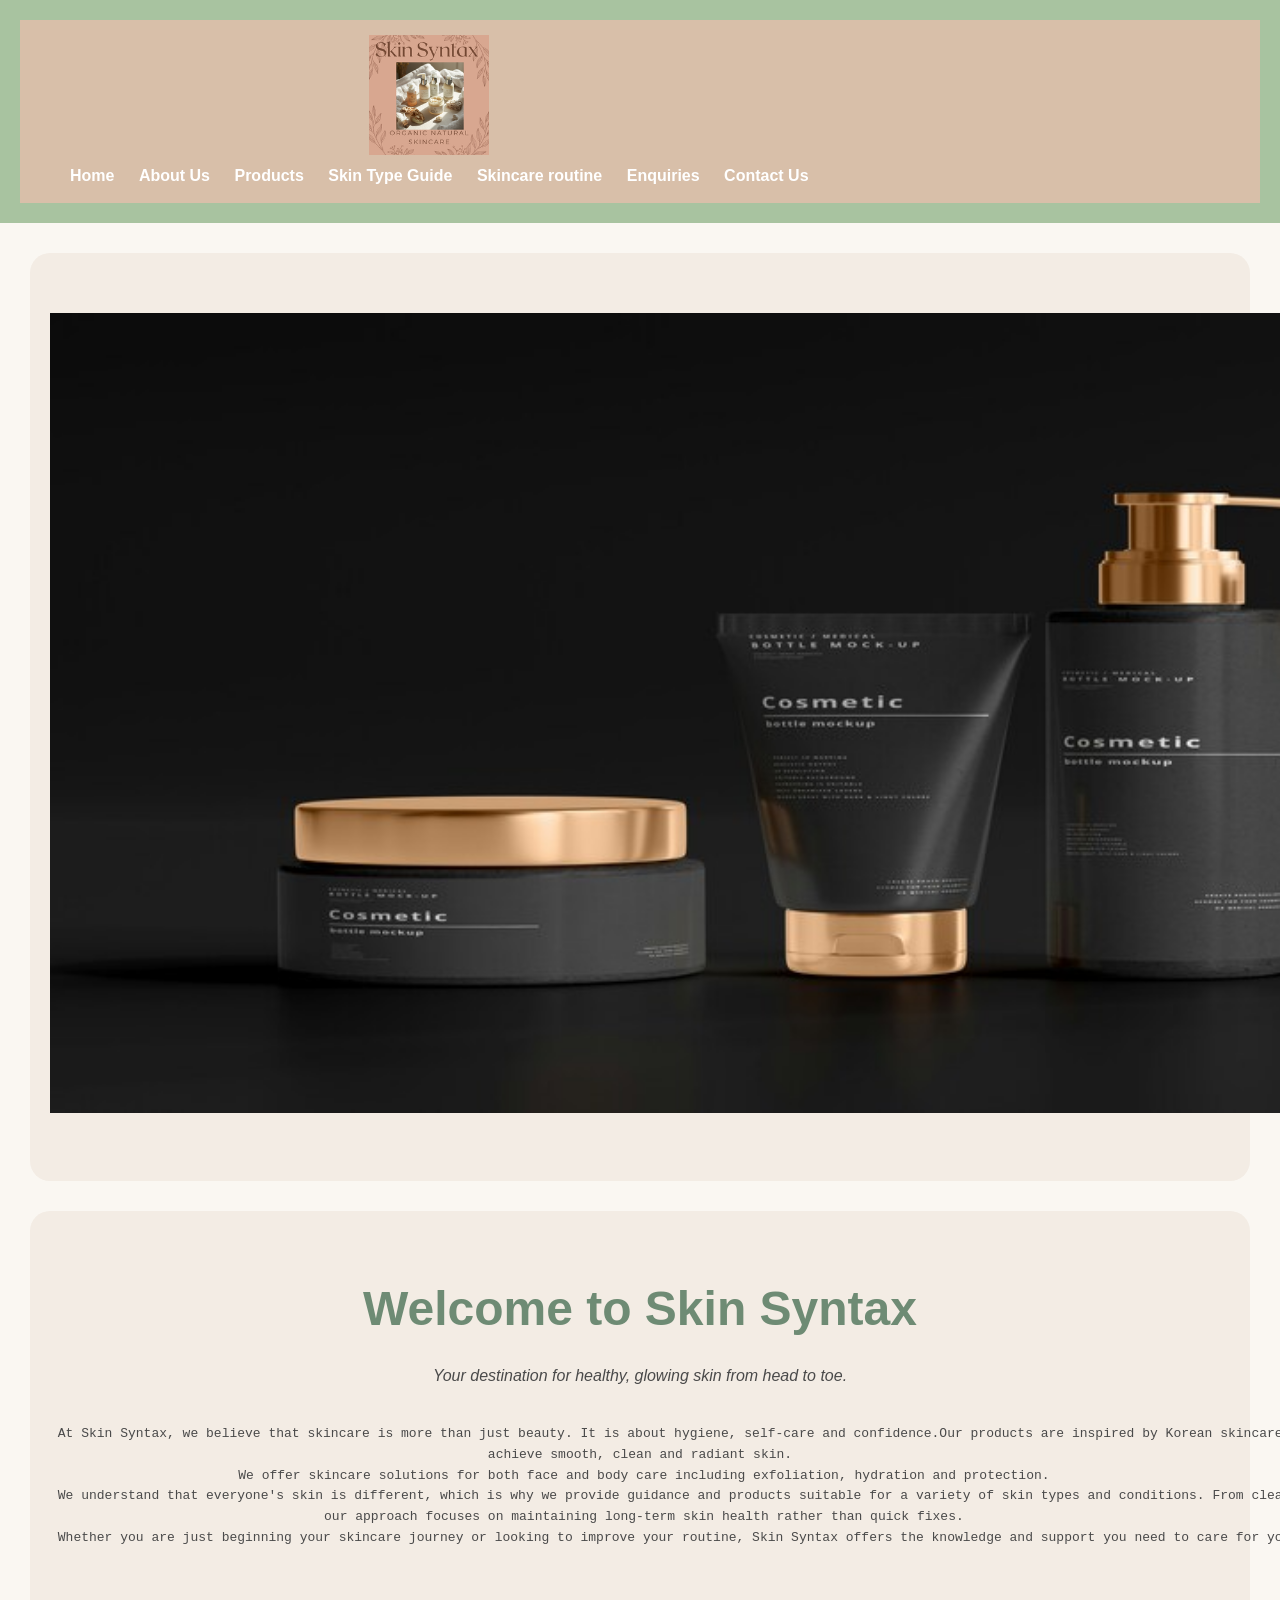
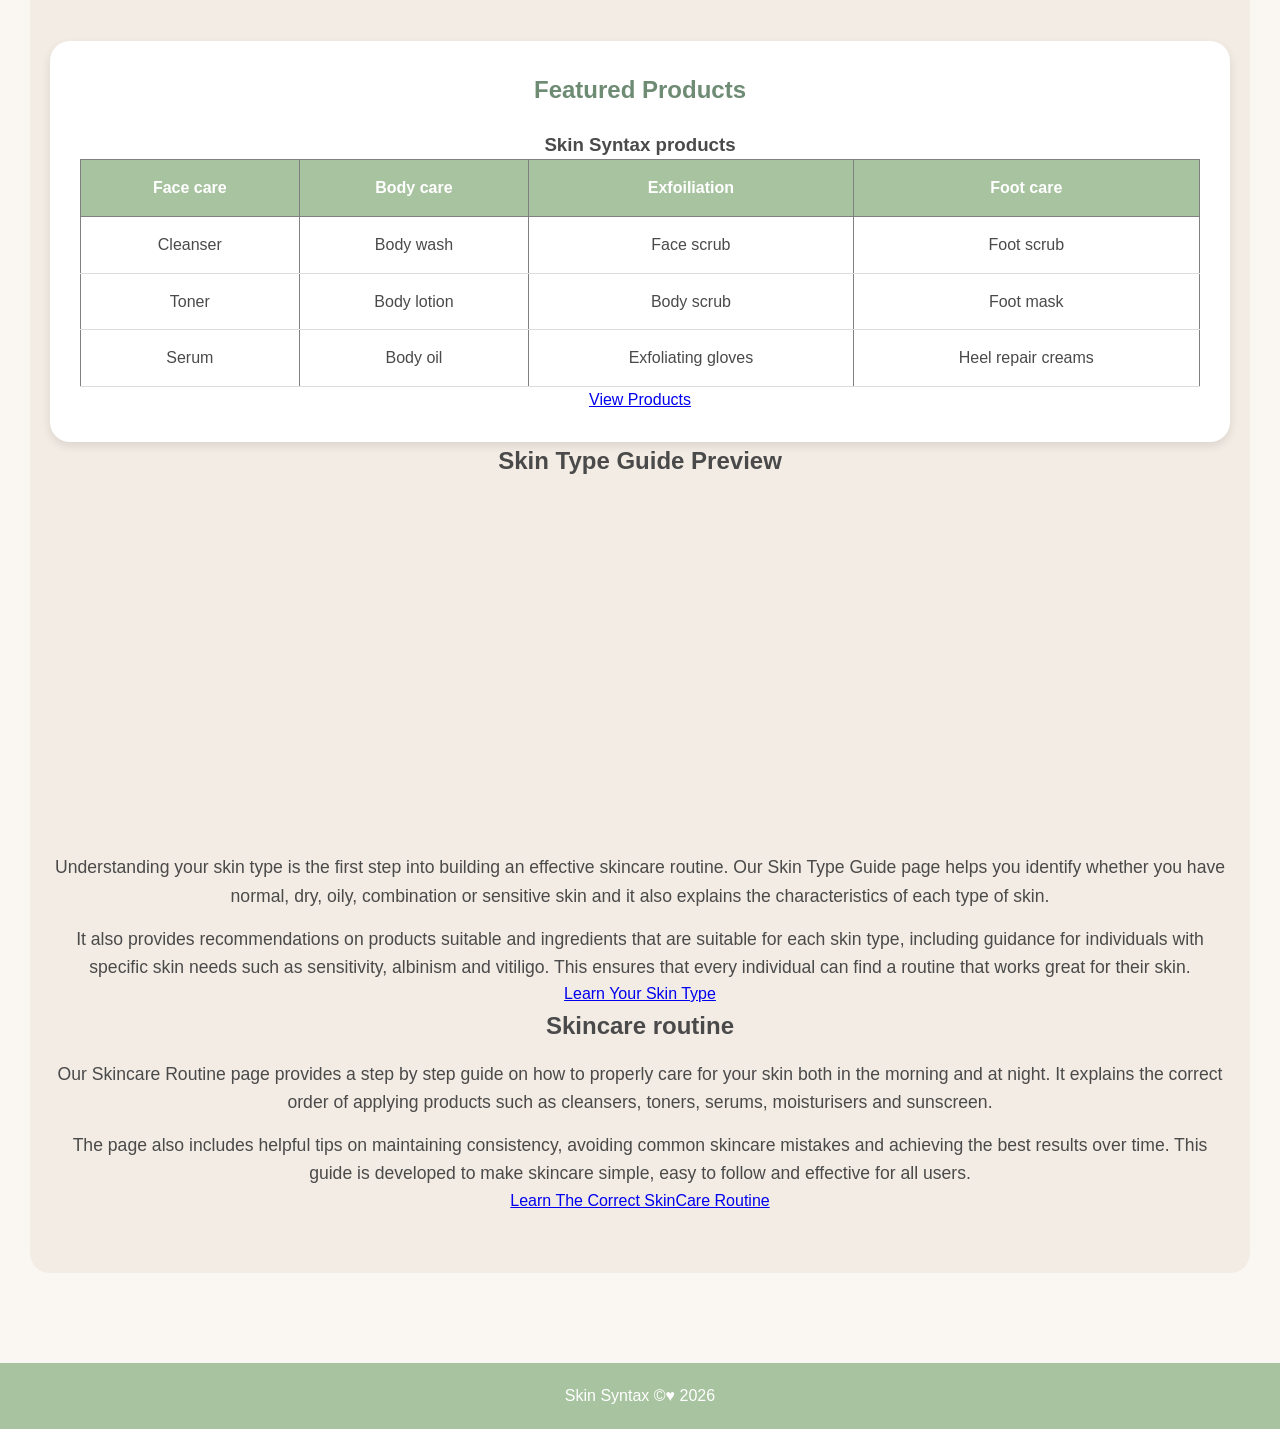
==== index.html @ bae4694e "Initial commit" ====
<!DOCTYPE html>
<html lang="en">
<head>
    <meta charset="UTF-8">
    <meta name="viewport" content="width=device-width, initial-scale=1.0">
    <title> Skin Syntax | Homepage</title>
    <link rel="stylesheet" href="css_assests/mystyle.css">
    <meta name="description" content=" Skin Syntax offers skincare products, skin type guidance and skincare routines for healthy skin.">
    <meta name="keywords" content="">

</head>
<body>
    <header>
        
         <!--Navigation Bar starts here-->
        <nav><center>
        <div class="logo">
            <img src="images/Skin Syntax (logo).png" alt="">
        </div>
        <div class="nav a">
            <ul>
                <li style="display: inline;"><a href="index.html">Home</a></li>
                <li style="display: inline;"><a href="about.html">About Us</a></li>
                <li style="display: inline;"><a href="products.html">Products</a></li>
                <li style="display: inline;"><a href="skintypeguide.html">Skin Type Guide</a></li>
                <li style="display: inline;"><a href="skincare_routine.html">Skincare routine</a></li>
                <li style="display: inline;"><a href="enquiries.html">Enquiries</a></li>
                <li style="display: inline;"><a href="contact_us.html">Contact Us</a></li>
            </ul>
        </div>
        </nav></center>
         <!--Navigation Bar ends here-->
    </header>
    <main>
    <section class="hero">

        <img src="images/pmv-chamara-inMtJzduxIg-unsplash.jpg" height="800" alt="">
    </section>
    <section class="hero">
        <h1><center>Welcome to Skin Syntax</center></h1>
        <p><center><i>Your destination for healthy, glowing skin from head to toe.</p></center></i>
        <pre>
             <!--introduction starts here-->
 At Skin Syntax, we believe that skincare is more than just beauty. It is about hygiene, self-care and confidence.Our products are inspired by Korean skincare routines and are designed to assist you to <br> achieve smooth, clean and radiant skin. <br> We offer skincare solutions for both face and body care including exfoliation, hydration and protection.
 We understand that everyone's skin is different, which is why we provide guidance and products suitable for a variety of skin types and conditions. From cleansing and exfoliation to hydration and protection, <br> our approach focuses on maintaining long-term skin health rather than quick fixes.
 Whether you are just beginning your skincare journey or looking to improve your routine, Skin Syntax offers the knowledge and support you need to care for your skin with confidence.


        </pre>
         <!--introduction ends here-->
    <section class="featured-products">
        <h2>Featured Products</h2>
        <table border="1" width="450">
            <caption><h3>Skin Syntax products</h3></caption>
            <tr>
                <th>Face care</th>
                <th>Body care</th>
                <th>Exfoiliation</th>
                <th>Foot care</th>
            </tr>
            <tr>
                <td>Cleanser</td>
                <td>Body wash</td>
                <td>Face scrub</td>
                <td>Foot scrub</td>
            </tr>
            <tr>
                <td>Toner</td>
                <td>Body lotion</td>
                <td>Body scrub</td>
                <td>Foot mask</td>
            </tr>
            <tr>
                <td>Serum</td>
                <td>Body oil</td>
                <td>Exfoliating gloves</td>
                <td>Heel repair creams</td>
            </tr>
        </table>
        <a href="products.html">View Products</a>
    </section>
         
        <h2>Skin Type Guide Preview</h2>
        <video src="videos/skintypeguide.mp4" width="600" height="350" autoplay loop></video>
         <!--this paragraph explains what the skincare guide is about-->
        <p>
            Understanding your skin type is the first step into building an effective skincare routine.
            Our Skin Type Guide page helps you identify whether you have normal, dry, oily, combination
             or sensitive skin and it also explains the characteristics of each type of skin.
        </p>
        <p>
            It also provides recommendations on products suitable and ingredients that are suitable for 
            each skin type, including guidance for individuals with specific skin needs such as sensitivity,
             albinism and vitiligo. This ensures that every individual can find a routine that works great for their skin.
        </p>
        <a href="skintypeguide.html">Learn Your Skin Type</a>

        <h2>Skincare routine</h2>
        <!--this paragraph explains what is happening in the skincare routine page-->
        <p>
            Our Skincare Routine page provides a step by step guide on how to properly care for your skin both in the morning 
            and at night. It explains the correct order of applying products such as cleansers, toners, serums, moisturisers
             and sunscreen.
        </p>
        <p>
            The page also includes helpful tips on maintaining consistency, avoiding common skincare mistakes and achieving
            the best results over time. This guide is developed to make skincare simple, easy to follow and effective for all users. 
        </p>
        <a href="skincare_routine.html">Learn The Correct SkinCare Routine</a>

    </section>

    </main>
    <footer>
        <div>
            <p><center>Skin Syntax &copy;&hearts; 2026</center></p>
        </div>
    </footer>
    <script src="js_assests/script.js"></script>
</body>
</html>
---- css_assests/mystyle.css ----
*{
    margin: 0;
    padding: 0;
    box-sizing: border-box;
}

/* ===== BODY ===== */
body{
    font-family: Arial, sans-serif;
    background-color: #faf7f2;
    color: #4a4a4a;
    line-height: 1.6;
}

/* ===== HEADER ===== */
header{
    background-color: #a8c3a0;
    color: white;
    padding: 20px;
    text-align: center;

}

/* ===== NAVIGATION ===== */
nav{
    background-color: #d8bfa9;
    display: flex;
    justify-content: space-between;
    align-items: center;
    padding: 15px 30px;
}

.logo img{
    width: 120px;
    height: auto;
}

nav a{
    color: white;
    text-decoration: none;
    margin-left: 20px;
    font-weight: bold;
    transition: 0.3s;
}

nav a:hover{
    color: #4a4a4a;

}

/* ===== MAIN CONTENT ===== */
main{
    padding: 30px;
}

/* ===== HERO SECTION ===== */
.hero{
    text-align: center;
    padding: 60px 20px;
    background-color: #f3ece4;
    border-radius: 20px;
    margin-bottom: 30px;
    object-fit: cover;

}

.hero h1{
    font-size: 3rem;
    color: #6e8b74;
}

.hero p{
    margin-top: 15px;
    font-size: 1.1rem;
}
.featured-products{
    background-color: white;
    padding: 30px;
    border-radius: 20px;
    margin-top: 30px;
    box-shadow: 0 4px 10px rgba(0, 0, 0,0.1);
}

.featured-products h2{
    color: #6e8b74;
    margin-bottom: 20px;
    text-align: center;
}

table{
    width: 100%;
    border-collapse: collapse;
}

table th{
    background-color: #a8c3a0;
    color: white;
    padding: 15px;
}

table td{
    padding: 15px;
    border-bottom: 1px solid #ddd;
    text-align: center;
}

table tr:hover{
    background-color: #f4f9f4;
}

/* ===== PRODUCTS ===== */
.products{
    display: grid;
    grid-template-columns: repeat(auto-fit, minmax(280px, 1fr));
    gap: 25px;
}

.product-card{
    background-color:#fff8f2;
    border-radius: 25px;
    overflow: hidden;
    box-shadow: 0 6px 15px rgba(0, 0, 0,0.1);
    transition: 0.4s;
    text-align: center;
    padding-bottom: 20px;
}

.product-card:hover{
    transform: scale(1.03);
}

.product-card img{
    width: 30%;
    height: 250px;
    border-radius: 15px;
    
}

.product-card h3{
    margin-top: 15px;
    color: #8a6f5a;
    font-size: 22px;
}
/* ===== ABOUT PAGE =====*/
.about{
    background-color: white;
    padding: 30px;
    border-radius: 20px;
    box-shadow: 0 4px 10px rgba(0, 0, 0,0.1);
}

/* ===== SKINCARE ROUTINE =====*/
.routine-intro{
   background-color: white;
   padding: 35px;
   width: 100%;
   border-radius: 20px;
   margin-bottom: 30px;
   box-shadow: 0 4px 10px rgba(0, 0, 0,0.1);
}

.routine-intro h1{
   color: #6e8b74;
   margin-bottom: 15px;
}

.routine-steps{
    display: grid;
    grid-template-columns: repeat(auto-fit, minmax(250px, 1fr));
}

.step-card{
    background-color: #fff8f2;
    padding: 25px;
    border-radius: 20px;
    box-shadow: 0 4px 10px rgba(0, 0, 0,0.1);
    transition: 0.3s;
}

.step-card:hover{
    transform: translateY(-5px);
}

.step-card h2{
    color: #8a6f5a;
    margin-bottom: 10px;
}

/* ===== SKIN TYPE GUIDE ===== */
.skin-guide{
    margin-top: 40px;
}

.skin-container{
    display: flex;
   flex-wrap: wrap;
    gap: 150px;
}

.skin-card{
    flex: 1;
    min-width: 220px;
    background-color: #f4f9f4;
    padding: 25px;
    border-radius: 15px;
    border-left: 6px solid #A8C3A0;
    transition: 0.3s;
}
.skin-card img{
    width: 500;
    height: 220px;
    object-fit: contain;
    border-radius: 12px;
    margin-bottom: 15px;
}

.skin-card:hover{
    background-color: #e8f1e8;
}
.skin-card h2{
    color: #6e8b74;
    margin-bottom: 10px;
}

/* ===== CONTACT US =====*/
.contact-page{
    background-color: white;
    padding: 40px;
    border-radius: 20px;
    box-shadow: 0 4px 10px rgba(0, 0, 0,0.1);
    margin-top: 30px;
}

.contact-page h1{
    color: #6e8b74;
    margin-bottom: 20px;
    text-align: center;
}

.contact-details{
   margin-bottom: 30px;
}

.contact-details p{
    margin: 10px 0;
    font-size: 16px;
}

.contact-page form{
    margin-top: 20px;
}

/* ===== ENQUIRIES ===== */
.enquiries-container{
    display: block;
    margin-top: 30px;
}

.contact-info{
    background-color: white;
    padding: 25px;
    border-radius: 20px;
    box-shadow: 0 4px 10px rgba(0, 0, 0,0.1);
    margin-bottom: 30px;
}
.contact-info h2{
    color: #6e8b74;
    margin-bottom: 15px;
}
.contact-info p{
    margin-bottom: 10px;
}
.contact-form{
    background-color: white;
    padding: 25px;
    border-radius: 20px;
    box-shadow: 0 4px 10px rgba(0, 0, 0,0.1);
}

/* ===== FAQ SECTION ===== */
.faq-section{
    background-color: white;
    padding: 40px;
    border-radius: 20px;
    margin-top: 30px;
    box-shadow: 0 4px 10px rgba(0, 0, 0,0.1);
}

.faq-section h1{
    text-align: center;
    color: #c38d94;
    margin-bottom: 25px;
}

/* ===== FAQ BOX ===== */
.faq{
    margin-bottom: 15px;
}

/* ===== QUESTION BUTTON ===== */
.faq-question{
    width: 100%;
    background-color: #d8a7b1;
    color: white;
    border: none;
    padding: 18px;
    text-align: left;
    font-size: 16px;
    border-radius: 12px;
    cursor: pointer;
    transition: 0.3s;
}

.faq-question:hover{
    background-color: #c38d94;
}

/* Answer */
.fag-answer{
    display: none;
    background-color: #fff8f5;
    padding: 15px;
    border-radius: 12px;
    margin-top: 5px;
}
/* ===== FOOTER ===== */
footer{
    background-color: #A8C3A0;
    color: white;
    text-align: center;
    padding: 20px;
    margin-top: 30px;
}

/* ===== ADD TO CART BUTTON ===== */
.cart.btn{
    background-color: #d8a7b1;
    color: white;
    border: none;
    padding: 12px 20px;
    border-radius: 12px;
    cursor: pointer;
    margin-top: 15px;
    font-size: 15px;
    transition: 0.3s;
}

.cart.btn:hover{
    background-color: #c38d94;
    transform: scale(1.05);
}

/* ===== SOCIAL MEDIA LINKS ===== */
.social-links{
    margin: 20px;
}

.social-links a{
    display: inline-block;
    background-color: #d8a7b1;
    color: white;
    text-decoration: none;
    padding: 12px 18px;
    margin-right: 10px;
    border-radius: 12px;
    transition: 0.3s;
}

.social-links a:hover{
    background-color: #c38d94;
    transform: translateY(-3px);
}

/* ===== SearchBar ===== */
.search-container{ 
    text-align: center;
    margin: 20px;
}

#searchInput{
    width: 60%;
    padding: 10px;
    border: 1px solid #ccc;
    border-radius: 8px;
}

/* ===== RESPONSIVE DESIGN ===== */
/* TABLETS */
@media(max-width: 768px){
    .hero h1{
        font-size: 2rem;
    }
    nav{
        flex-direction: column;
        align-items: center;
    }
    .routine{
        flex-direction: column;
    }
}

/* MOBILE */
@media( max-width: 480px){
    body{
        font-size: 14px;
    }
    .hero{
        padding: 40px 15px;
    }
    .hero h1{
        font-size: 1.8rem;
    }
    main{
        padding: 15px;
    }

}
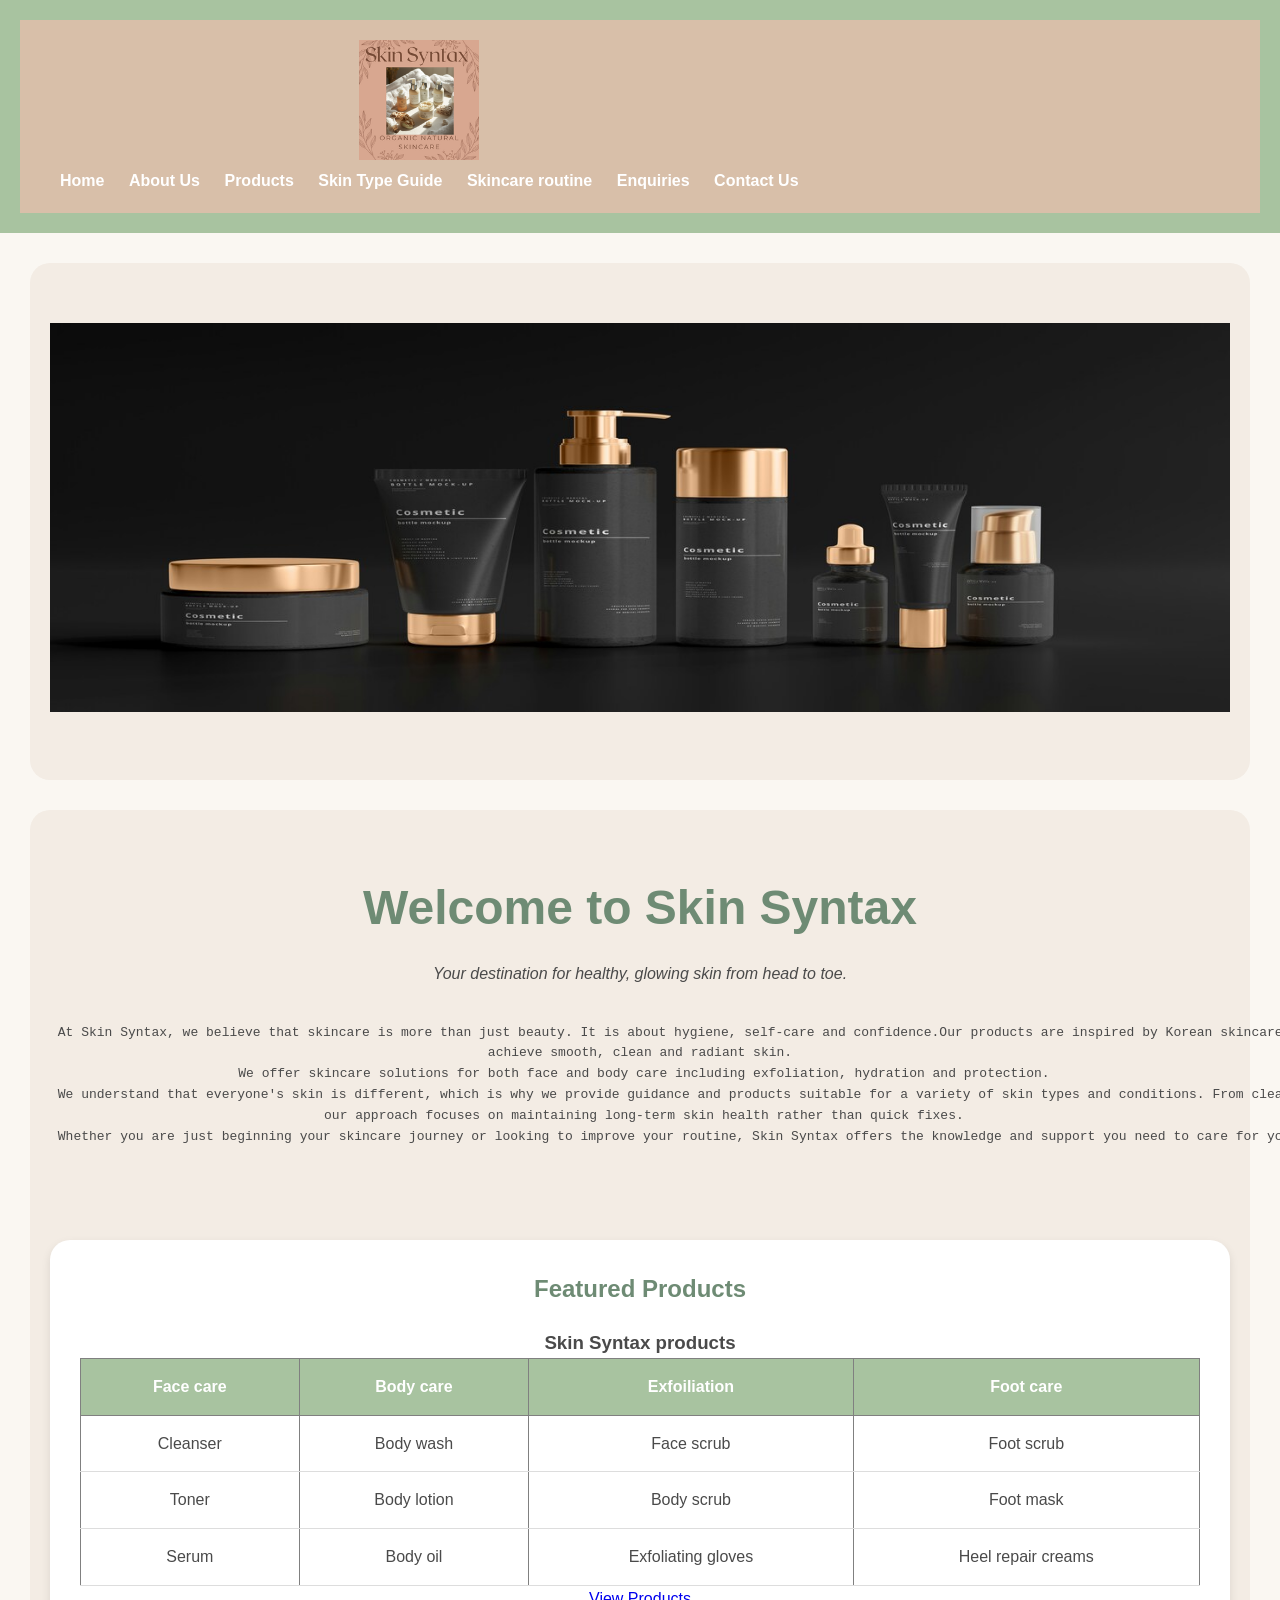
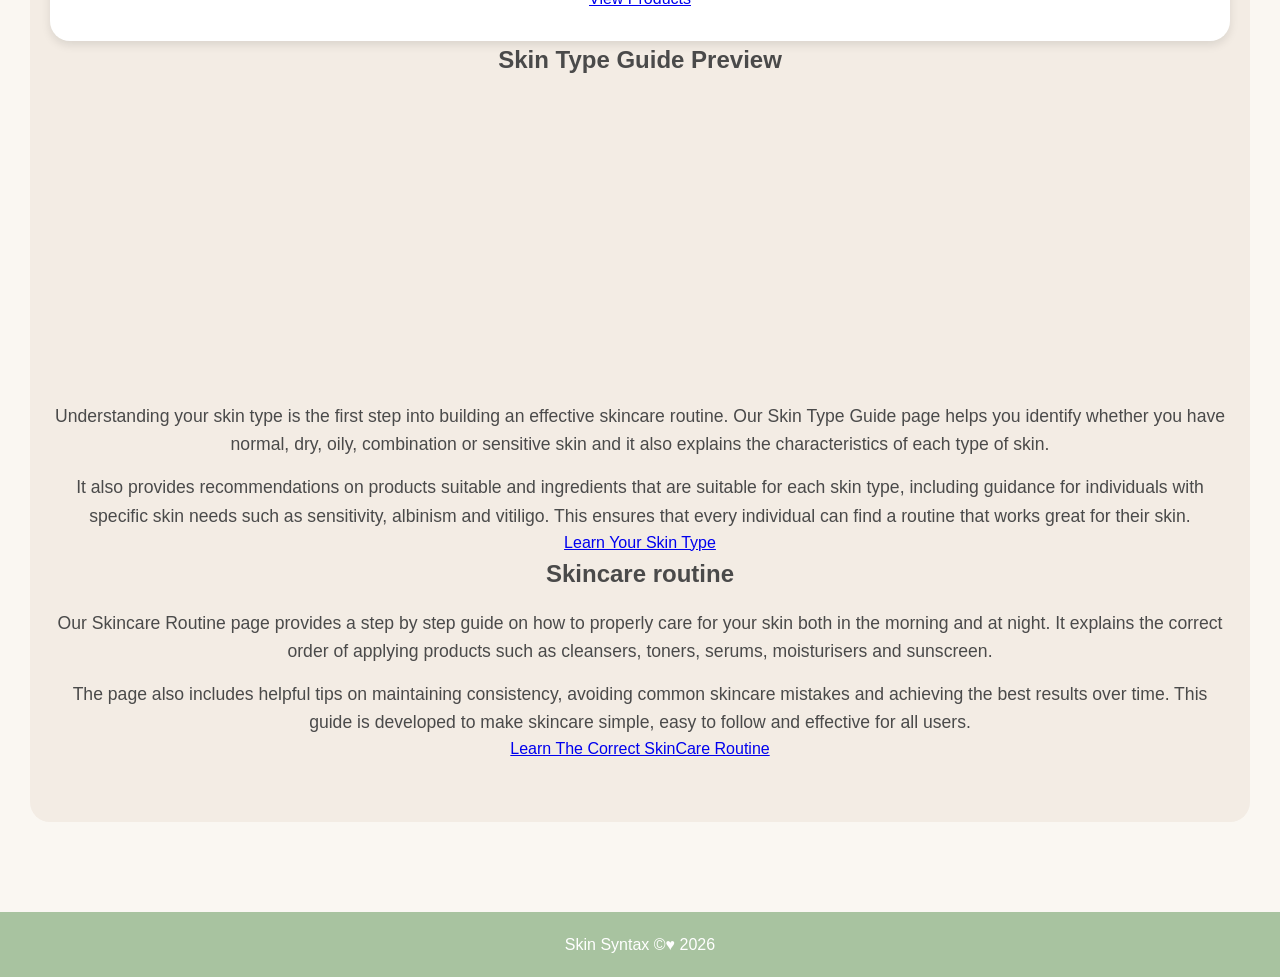
==== commit 62958849: "initial project upload" ====
--- a/index.html
+++ b/index.html
@@ -5,8 +5,8 @@
     <meta name="viewport" content="width=device-width, initial-scale=1.0">
     <title> Skin Syntax | Homepage</title>
     <link rel="stylesheet" href="css_assests/mystyle.css">
-    <meta name="description" content=" Skin Syntax offers skincare products, skin type guidance and skincare routines for healthy skin.">
-    <meta name="keywords" content="">
+    <meta name="description" content=" Welcome to Skin Syntax, your ultimate destination for skincare products, skincare routines, skin type guidance and solutions for healthy, glowing skin.">
+    <meta name="keywords" content="skincare, skincare products, healthy skin, glowing skin, skincare routine, skin type guide, beauty products, Skin Syntax">
 
 </head>
 <body>
--- a/css_assests/mystyle.css
+++ b/css_assests/mystyle.css
@@ -147,6 +147,11 @@
     padding: 30px;
     border-radius: 20px;
     box-shadow: 0 4px 10px rgba(0, 0, 0,0.1);
+}
+
+video, iframe {
+    max-width: 100% !important;
+    height: auto !important;
 }
 
 /* ===== SKINCARE ROUTINE =====*/
@@ -277,6 +282,26 @@
     box-shadow: 0 4px 10px rgba(0, 0, 0,0.1);
 }
 
+        
+        /* Error styles */
+        .error {
+            background-color: #fff0f0 !important;
+        }
+        
+        .error-message {
+            animation: slideDown 0.3s ease;
+            }
+        
+        @keyframes slideDown {
+            from {
+                opacity: 0;
+                transform: translateY(-10px);
+            }
+            to {
+                opacity: 1;
+                transform: translateY(0);
+            }
+        }
 /* ===== FAQ SECTION ===== */
 .faq-section{
     background-color: white;
@@ -337,18 +362,61 @@
     background-color: #d8a7b1;
     color: white;
     border: none;
-    padding: 12px 20px;
-    border-radius: 12px;
+    padding: 10px 20px;
+    border-radius: 5px;
     cursor: pointer;
-    margin-top: 15px;
-    font-size: 15px;
-    transition: 0.3s;
+    margin-top: 10px;
 }
 
 .cart.btn:hover{
     background-color: #c38d94;
-    transform: scale(1.05);
-}
+}
+
+#cartDisplay{
+    border: 2px solid #ddd;
+    border-radius: 10px;
+    padding: 20px;
+    margin: 20px;
+    background: white;
+}
+
+.cart-item{
+    display: flex;
+    justify-content: space-between;
+    padding: 5px 0;
+    border-bottom: 1px solid #eee;
+}
+   
+.remove-item{
+    background-color: #A8C3A0;
+    color: white;
+    border: none;
+    border-radius: 50%;
+    width: 20px;
+    height: 20px;
+    cursor: pointer;
+}
+@keyframes slideInRight{
+    from{
+        transform: translateX(100%);
+        opacity: 0;
+    }
+    to{
+        transform: translateX(0);
+        opacity: 1;
+    }
+}
+@keyframes slideOutRight{
+    from{
+        transform: translateX(0);
+        opacity: 1;
+    }
+    to{
+            transform: translateX(100%);
+            opacity: 0;
+        }
+}
+
 
 /* ===== SOCIAL MEDIA LINKS ===== */
 .social-links{
@@ -378,42 +446,83 @@
 }
 
 #searchInput{
-    width: 60%;
+    width: 300px;
     padding: 10px;
-    border: 1px solid #ccc;
-    border-radius: 8px;
+    margin: 20px;
+    border: 2px solid #ddd;
+    border-radius: 5px;
 }
 
 /* ===== RESPONSIVE DESIGN ===== */
-/* TABLETS */
-@media(max-width: 768px){
-    .hero h1{
-        font-size: 2rem;
-    }
-    nav{
-        flex-direction: column;
-        align-items: center;
-    }
-    .routine{
-        flex-direction: column;
-    }
-}
-
-/* MOBILE */
-@media( max-width: 480px){
-    body{
-        font-size: 14px;
-    }
-    .hero{
-        padding: 40px 15px;
-    }
-    .hero h1{
-        font-size: 1.8rem;
-    }
-    main{
-        padding: 15px;
-    }
-
-}
+* {
+            margin: 0;
+            padding: 0;
+            box-sizing: border-box;
+        }
+        
+        img {
+            max-width: 100%;
+            height: auto;
+        }
+        
+        .hero h1 {
+            font-size: 3rem;
+        }
+
+        nav {
+            display: flex;
+            justify-content: space-between;
+            padding: 20px;
+            background:  #d8bfa9;
+            color: white;
+        }
+        
+        .routine {
+            display: flex;
+            gap: 30px;
+            padding: 40px;
+        }
+        
+        .routine img {
+            width: 300px;
+            height: auto;
+            }
+        
+        /* ===== RESPONSIVE ===== */
+        @media(max-width: 768px) {
+            .hero h1 {
+                font-size: 2rem;
+            }
+            nav {
+                flex-direction: column;
+                align-items: center;
+            }
+            .routine {
+                flex-direction: column;
+                align-items: center;
+            }
+            .routine img {
+                width: 100%;
+                max-width: 400px;
+            }
+             }
+        
+        @media(max-width: 480px) {
+            body {
+                font-size: 14px;
+            }
+            .hero {
+                padding: 40px 15px;
+            }
+            .hero h1 {
+                font-size: 1.8rem;
+            }
+            main {
+                padding: 15px;
+            }
+            .routine {
+                padding: 20px 10px;
+            }
+        }
     
 
